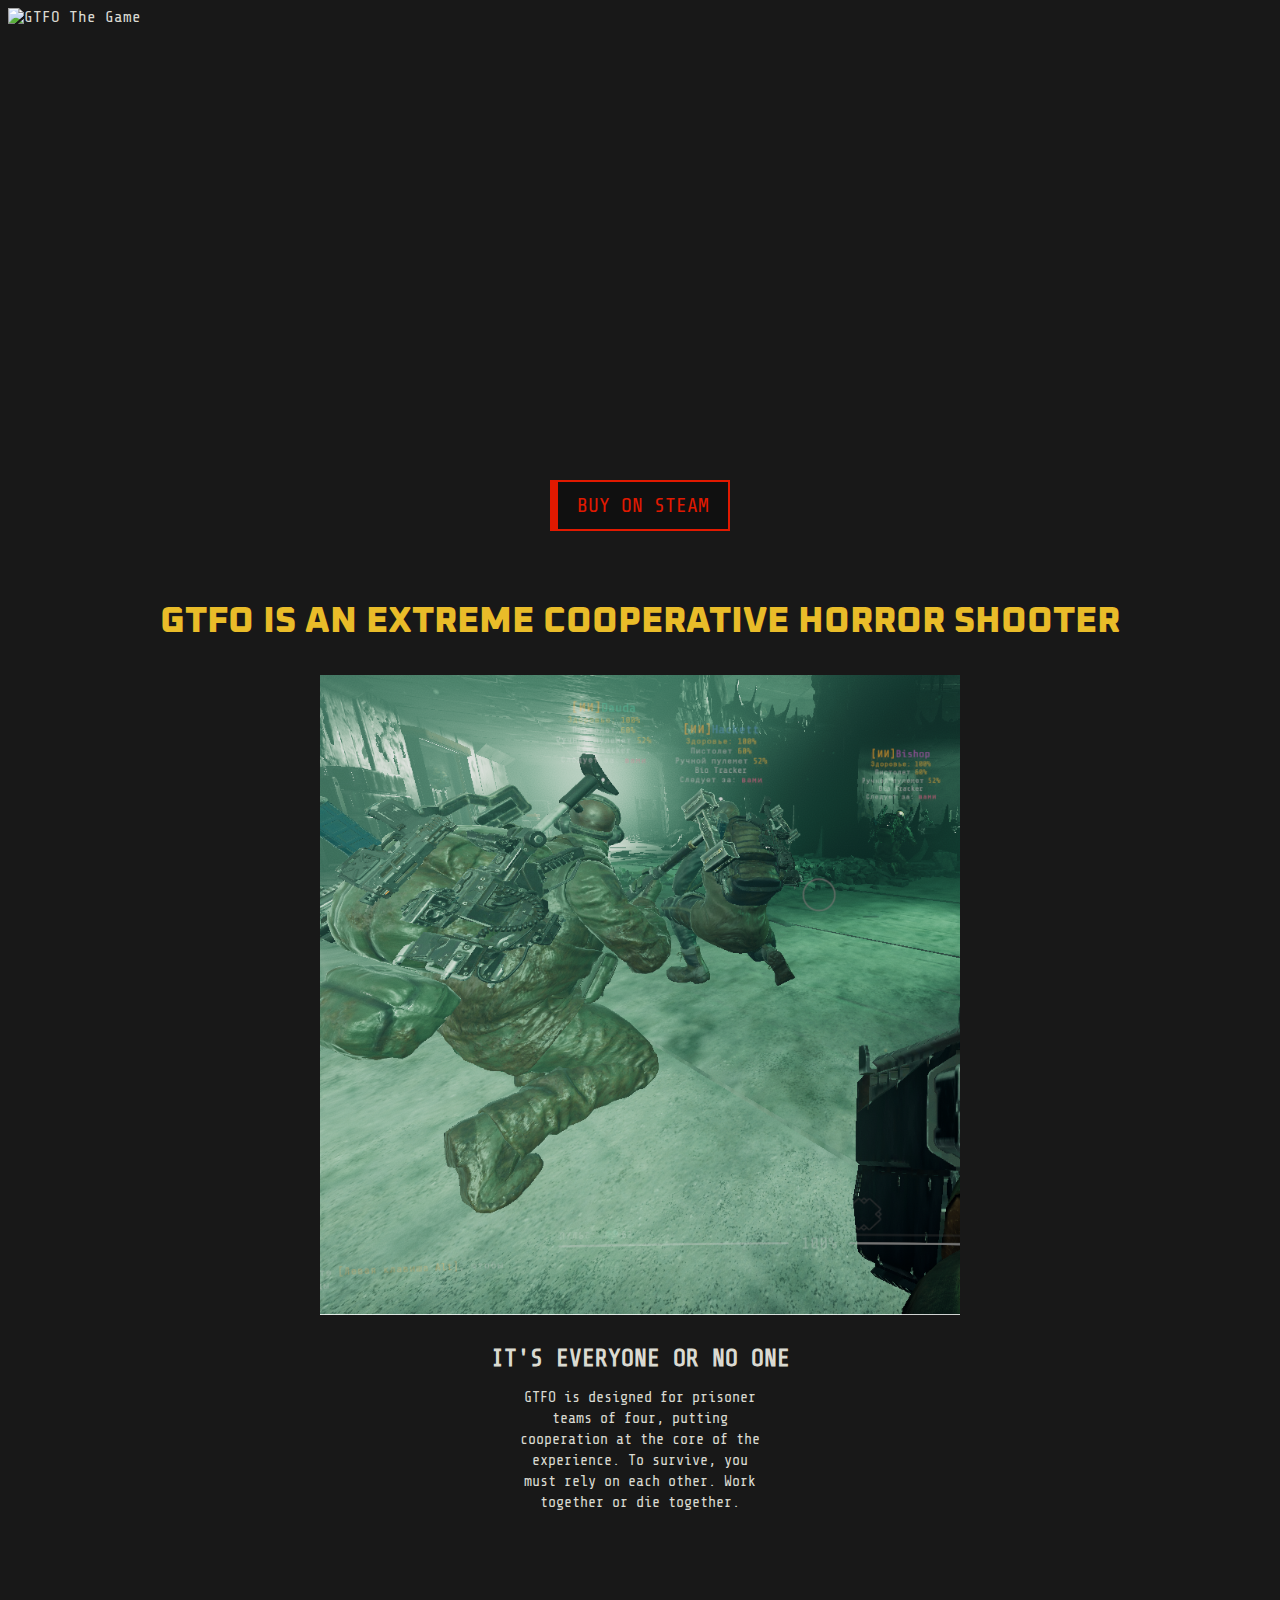
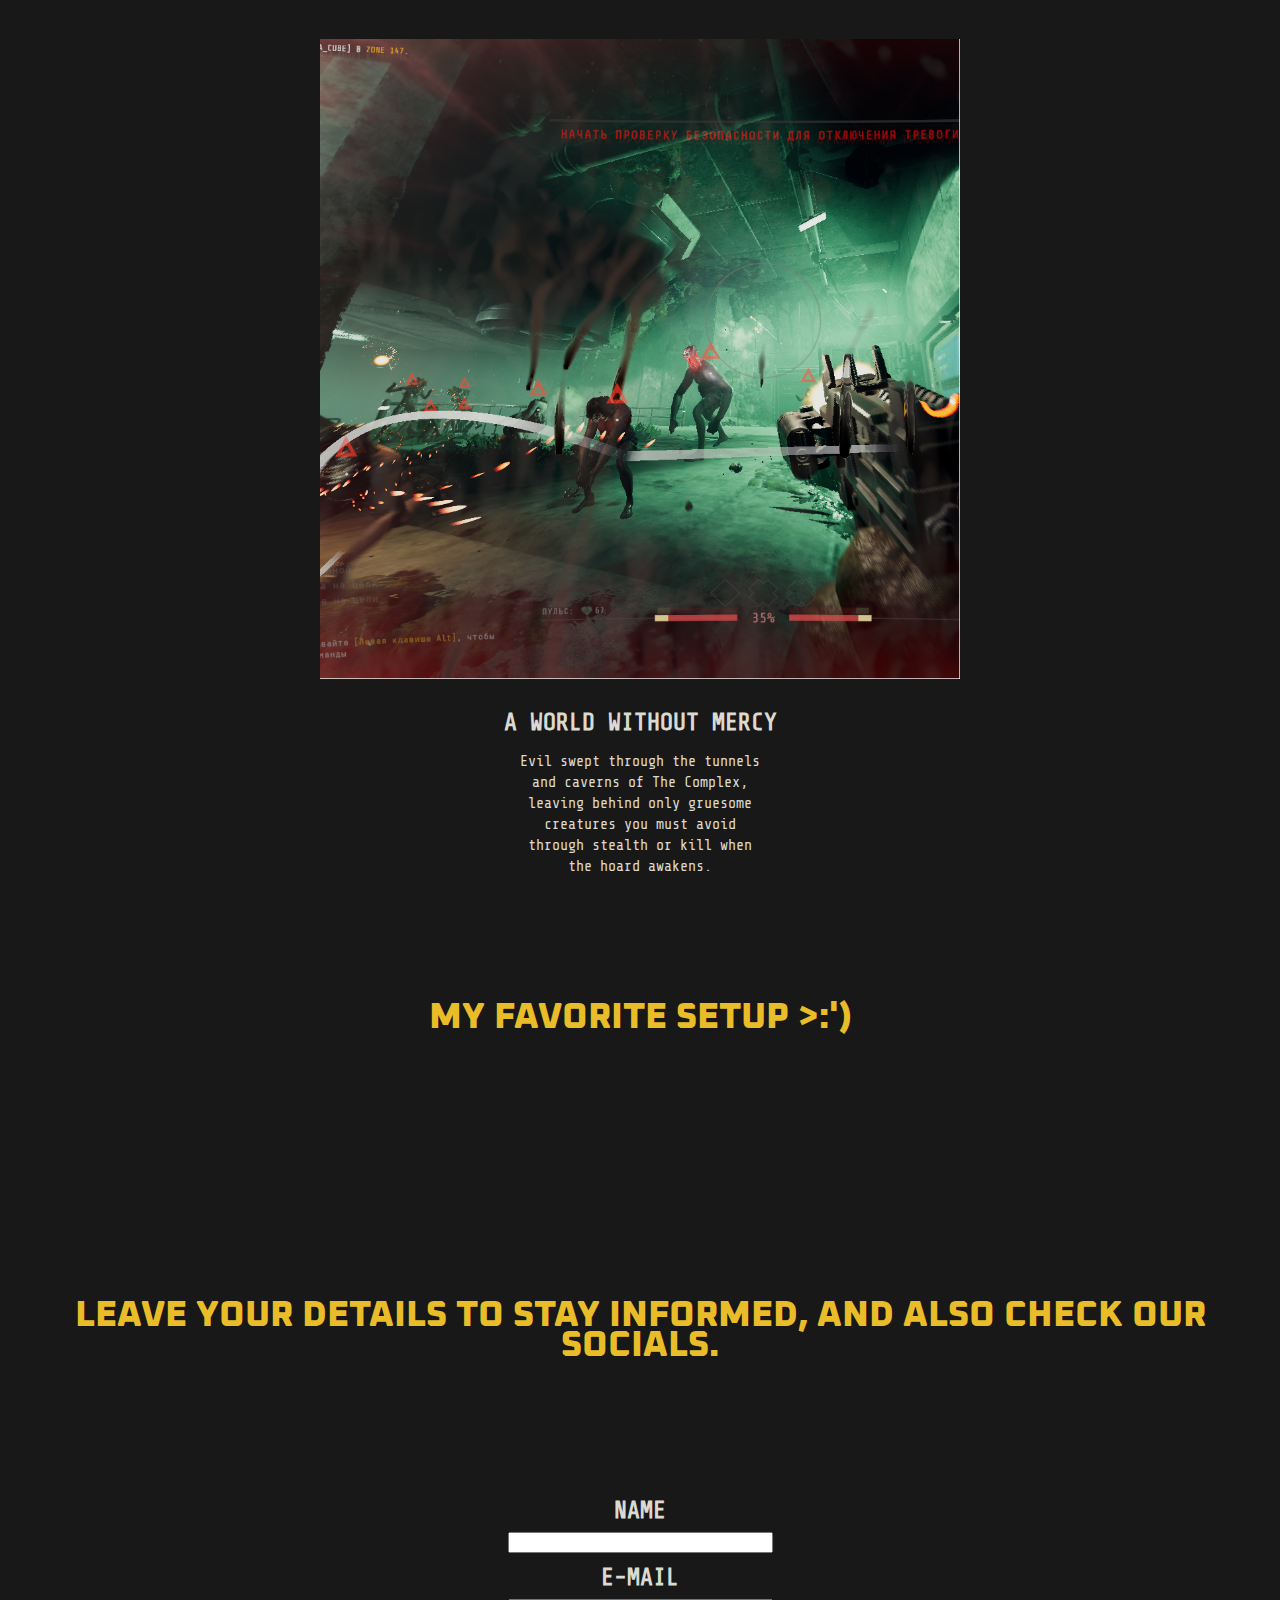
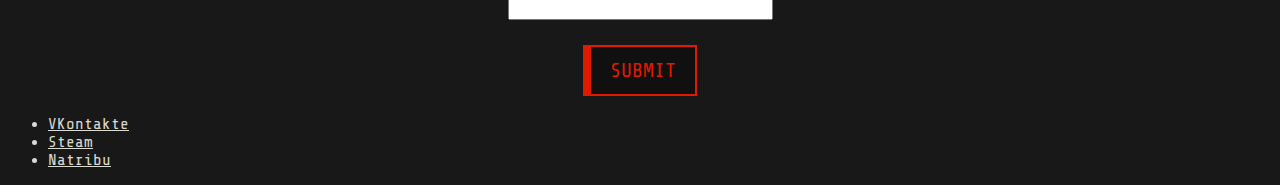
==== WebDevLabz/lab1 and lab2/index.html @ 90d5dd17 "lab3 added to GTFO" ====
<!DOCTYPE html>
<html lang="en">
<head>
    <link rel="stylesheet" type="text/css" href="style.css">
    <link rel="preconnect" href="https://fonts.googleapis.com">
    <link rel="preconnect" href="https://fonts.gstatic.com" crossorigin>
    <link href="https://fonts.googleapis.com/css2?family=Oxanium:wght@500&family=Share+Tech+Mono&display=swap" rel="stylesheet">
    <meta charset="UTF-8">
    <meta name="viewport" content="width=device-width, initial-scale=1.0">
    <title>GTFO</title>
    <style>
        body {
            font-family: Share Tech Mono,Helvetica,Arial,Lucida,sans-serif,Oxanium;
            background-color: #181818;
            color: #dadad1;
        }
        h4 {
            margin-bottom: rem-calc(5);
            font-family: Share Tech Mono;
            font-style: normal;
            font-weight: 800;
            font-size: 24px;
            line-height: 30px;
            text-transform: uppercase;
            overflow-wrap: anywhere;
            width: 100%;
            color:#dadad1;
            box-sizing: border-box;
            margin-block-start: 2%;
            margin-block-end: 1%;
            text-align: center;
        }
        p {
        text-align: center;
        font-family: Share Tech Mono;
        font-style: normal;
        font-weight: 400;
        font-size: 15px;
        line-height: 21px;
        color: #dadad1;
        display: block;
        margin-block-start: 1px;
        margin-block-end: 10%;
        margin-inline-start: 40%;
        margin-inline-end: 40%;
        }
    </style>
</head>

<body>
    <video class="GtfoVid" muted="" autoplay="" loop="">
        <source src="https://storage.googleapis.com/gtfo-prod-v1/Trailer_for_website_Pro_Res_2_H_264_24fef05909/Trailer_for_website_Pro_Res_2_H_264_24fef05909.mp4" type="video/mp4">
    </video>
    <div>
        <span style="box-sizing:border-box;display:block;overflow:hidden;width:initial;height:initial;background:none;opacity:1;border:0;margin:0;padding:0;position:relative">
            <span style="box-sizing:border-box;display:block;width:initial;height:initial;background:none;opacity:1;border:0;margin:0;padding:0;padding-top:29.343629343629345%"></span>
            <img alt="GTFO The Game" sizes="100vw" src="https://storage.googleapis.com/gtfo-prod-v1/gtfo_34fdfe7aba/gtfo_34fdfe7aba.png" 
            style="position: absolute; 
            inset: 0px; 
            box-sizing: border-box; 
            padding: 0px; 
            border: none; 
            margin: auto;
            display: block; 
            width: 0px; 
            height: 0px; 
            min-width: 100%;
            max-width: 100%; 
            min-height: 100%; 
            max-height: 100%;">
        </span>

    <center><a href="https://store.steampowered.com/app/493520/GTFO/"><button class="BuyButton" type="button">buy on steam</button></a></center>
    <h3 class="YellowBoldFormat">GTFO IS AN EXTREME COOPERATIVE HORROR SHOOTER</h3>
    <center><img class="Screens" src="screen1.png" width="640" height="640" style="margin-top: 3%;"></center>
    <h4>IT'S EVERYONE OR NO ONE</h4>
    <p>
        GTFO is designed for prisoner teams of four, 
        putting cooperation at the core of the 
        experience. To survive, you must rely on each 
        other. Work together or die together.
    </p>

    <center><img class="Screens" src="screen2.png" width="640" height="640"></center>
    <h4>A WORLD WITHOUT MERCY</h4>
    <p>
        Evil swept through the tunnels and caverns of The Complex, 
        leaving behind only gruesome creatures you must avoid
        through stealth or kill when the hoard awakens.
    </p>

    <h3 class="YellowBoldFormat">My favorite setup >:')</h3>
    <video class="" muted="" autoplay="" loop="" width="1849" style="margin-top: 3%;">
        <source src="loop.mp4" type="video/mp4">
    </video>
    <p class="YellowBoldFormat"> leave your details to stay informed, and also check our socials. <p>
    
    <form method="get">
        <table align="center">
        <tr>
            <td> <h4>Name</h4> </td>
        </tr>
        <td> <input type="text" name="name" size="30"></td>
        <tr>
            <td> <h4>E-mail</h4></td>
        </tr>
        <tr>
            <td> <input type="email" name="email" id="email" size="30"></td>
        </tr>
        <tr>
            <td><center><button id="buttonSend" class="BuyButton" type="button">submit</button></center></td>
            <script src="script.js"></script>
        </tr>
    </form>
    </table>
    <ul>
        <font face="Share Tech Mono">
            <li><a href="https://vk.com/wemik2323" style="color: #dadad1;">VKontakte</a></li>
            <li><a href="https://steamcommunity.com/id/wemik2323/" style="color: #dadad1;">Steam</a></li>
            <li><a href="https://www.youtube.com/watch?v=dQw4w9WgXcQ" style="color: #dadad1;">Natribu</a></li>
        </font>
    </ul>

</body>
</html>
---- WebDevLabz/lab1 and lab2/style.css ----
.Screens {
    transition: 1s;
}
.Screens:hover {
    transform: scale(1.09);
}
.GtfoVid {
    position: absolute;
    filter: brightness(.75);
    height: 85.55%;
    left: 0;
    right: 0;
    margin-left: calc(-1*(100vw - 100%)/2);
    margin-right: calc(-1*(100vw - 100%)/2);
}
.BuyButton {
    font-family: Share Tech Mono;
    font-style: normal;
    font-weight: 400;
    font-size: 20px;
    text-transform: uppercase;
    position: relative;
    display: inline-block;
    padding: 0.75rem 1.1875rem;
    cursor: pointer;
    color: #e11900;
    background: rgba(0,0,0,.3);
    border: 0.125rem solid;
    border-left: 0.5rem solid;
    margin-top: 8%;
    outline: none;
}
.YellowBoldFormat {
    margin-bottom: rem-calc(5);
    font-family: Oxanium;
    font-style: normal;
    font-weight: 800;
    font-size: 36px;
    line-height: 30px;
    text-transform: uppercase;
    overflow-wrap: anywhere;
    width: 100%;
    color:#e9bc29;
    margin: 0;
    box-sizing: border-box;
    margin-block-start: 6%;
    text-align: center;
}
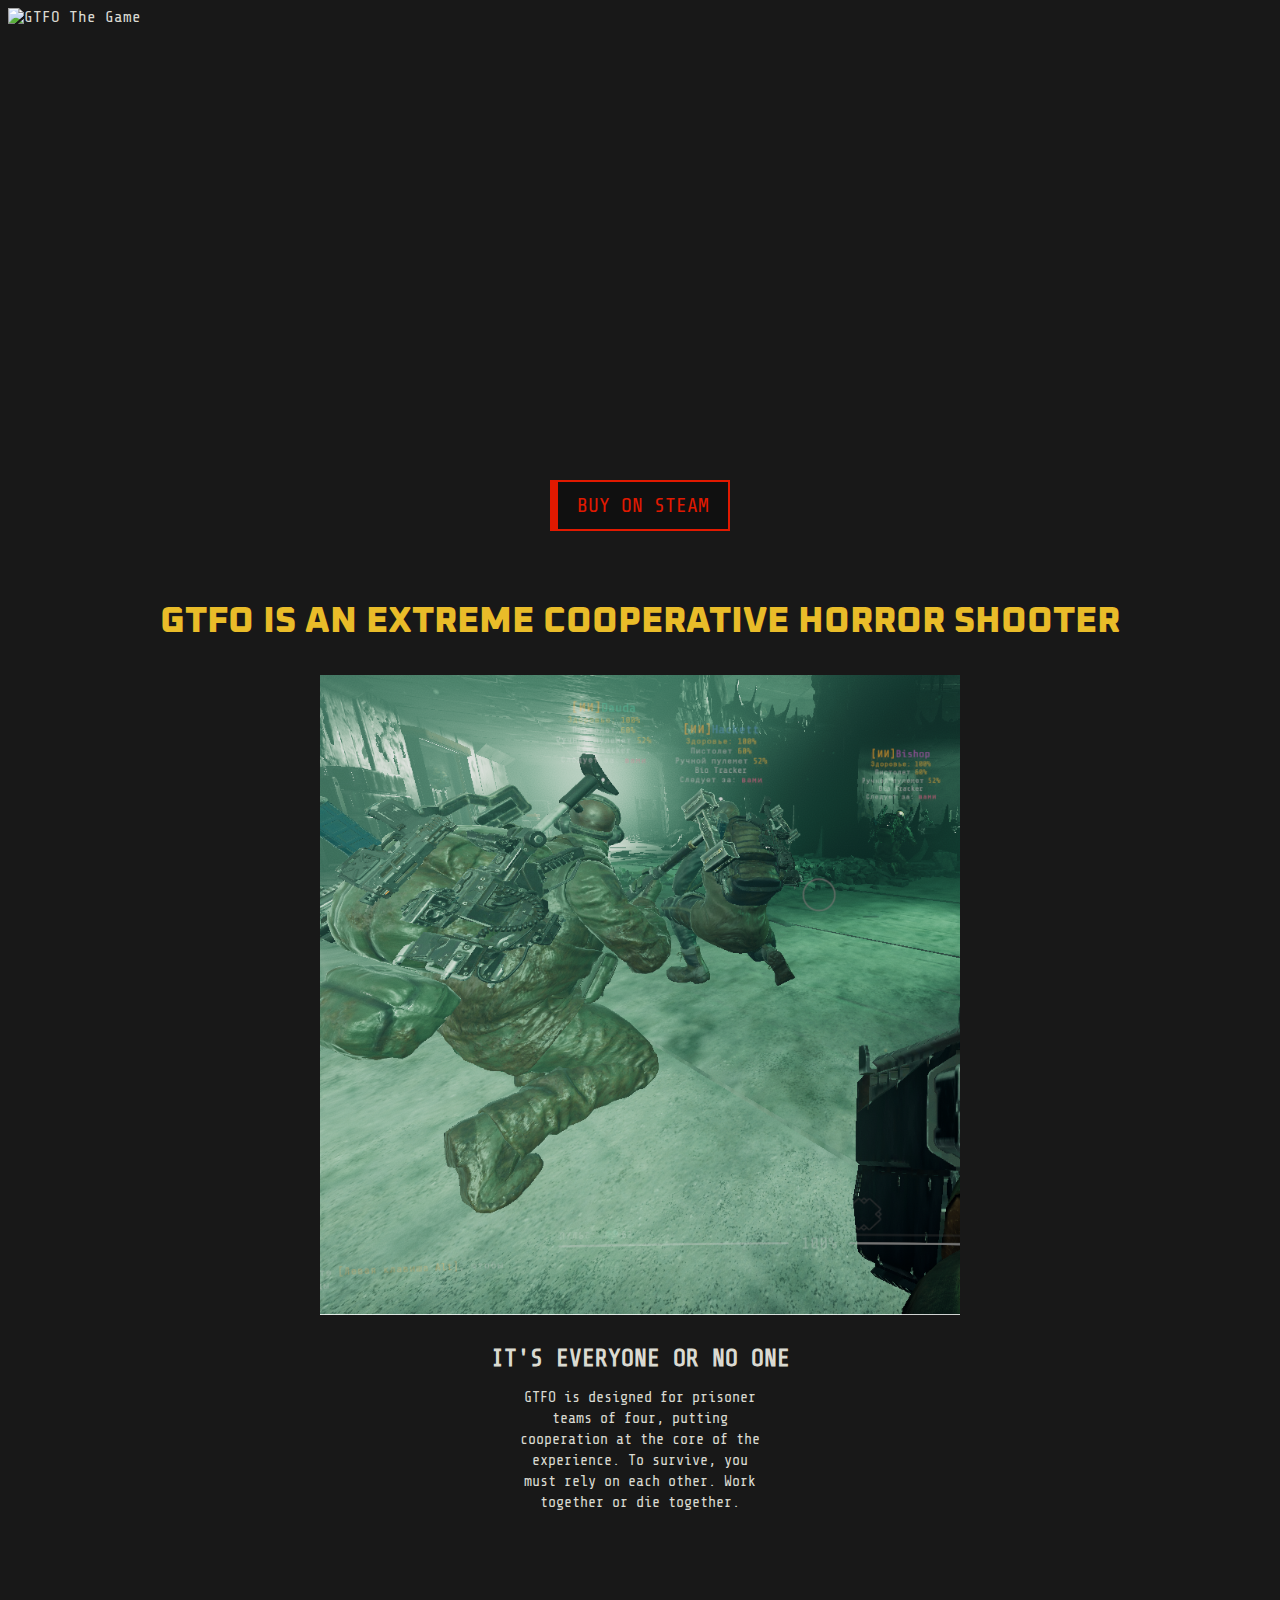
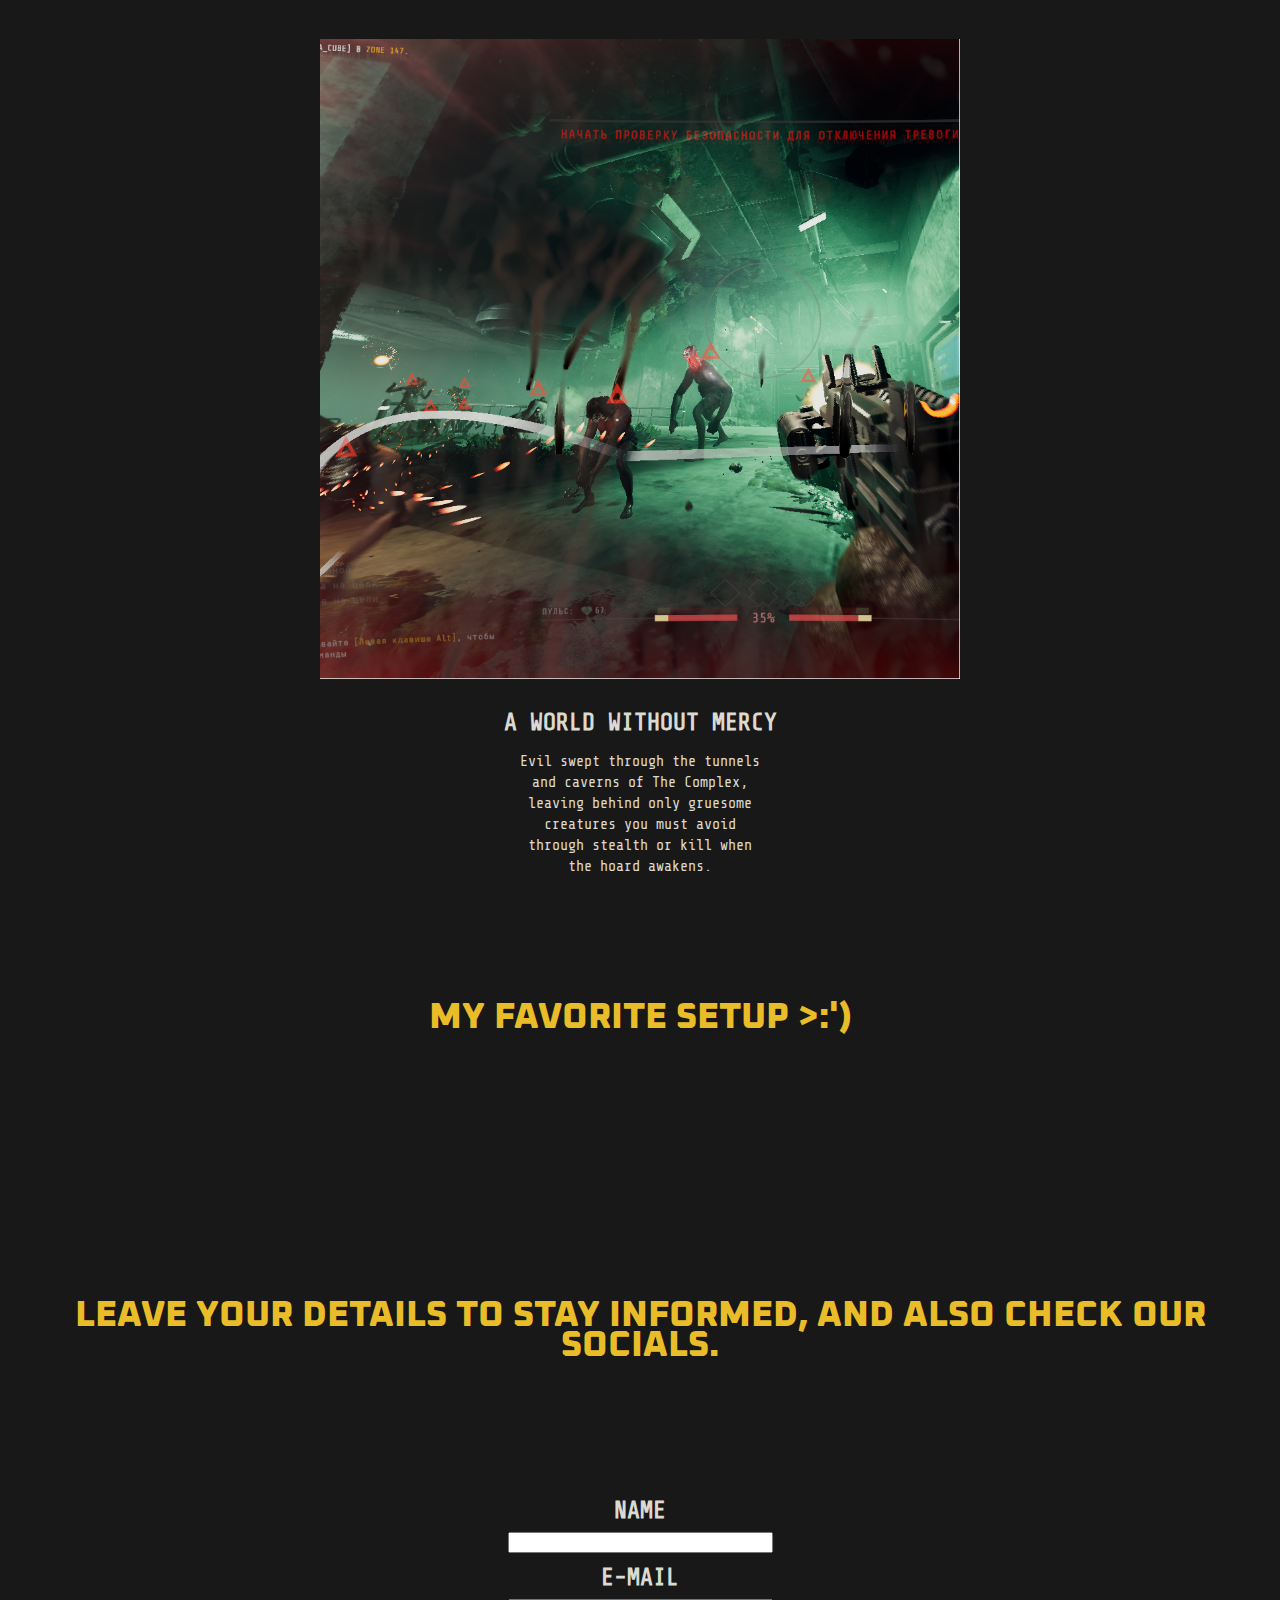
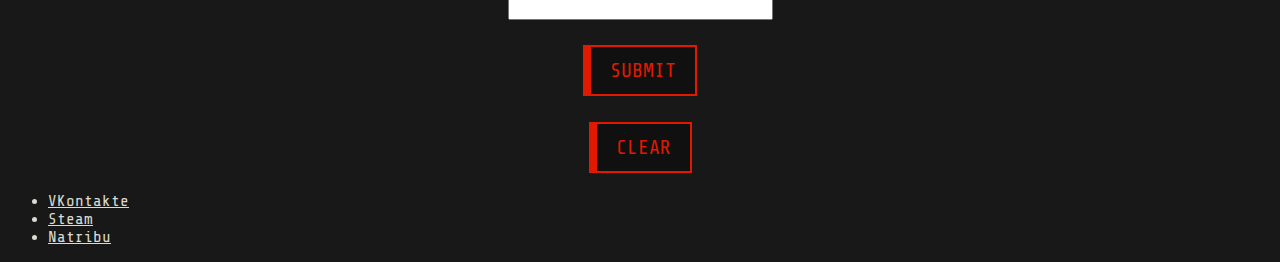
==== commit 860b256f: "Button added labs and renamed labs folder" ====
--- a/WebDevLabz/lab1 and lab2/index.html
+++ b/WebDevLabz/lab1 and lab2/index.html
@@ -108,8 +108,11 @@
             <td> <input type="email" name="email" id="email" size="30"></td>
         </tr>
         <tr>
-            <td><center><button id="buttonSend" class="BuyButton" type="button">submit</button></center></td>
+            <td><center><button id="buttonSend" class="BuyButton" type="submit">submit</button></center></td>
             <script src="script.js"></script>
+        </tr>
+        <tr>
+            <td><center><button id="buttonSend" class="BuyButton" type="reset">clear</button></center></td>
         </tr>
     </form>
     </table>
